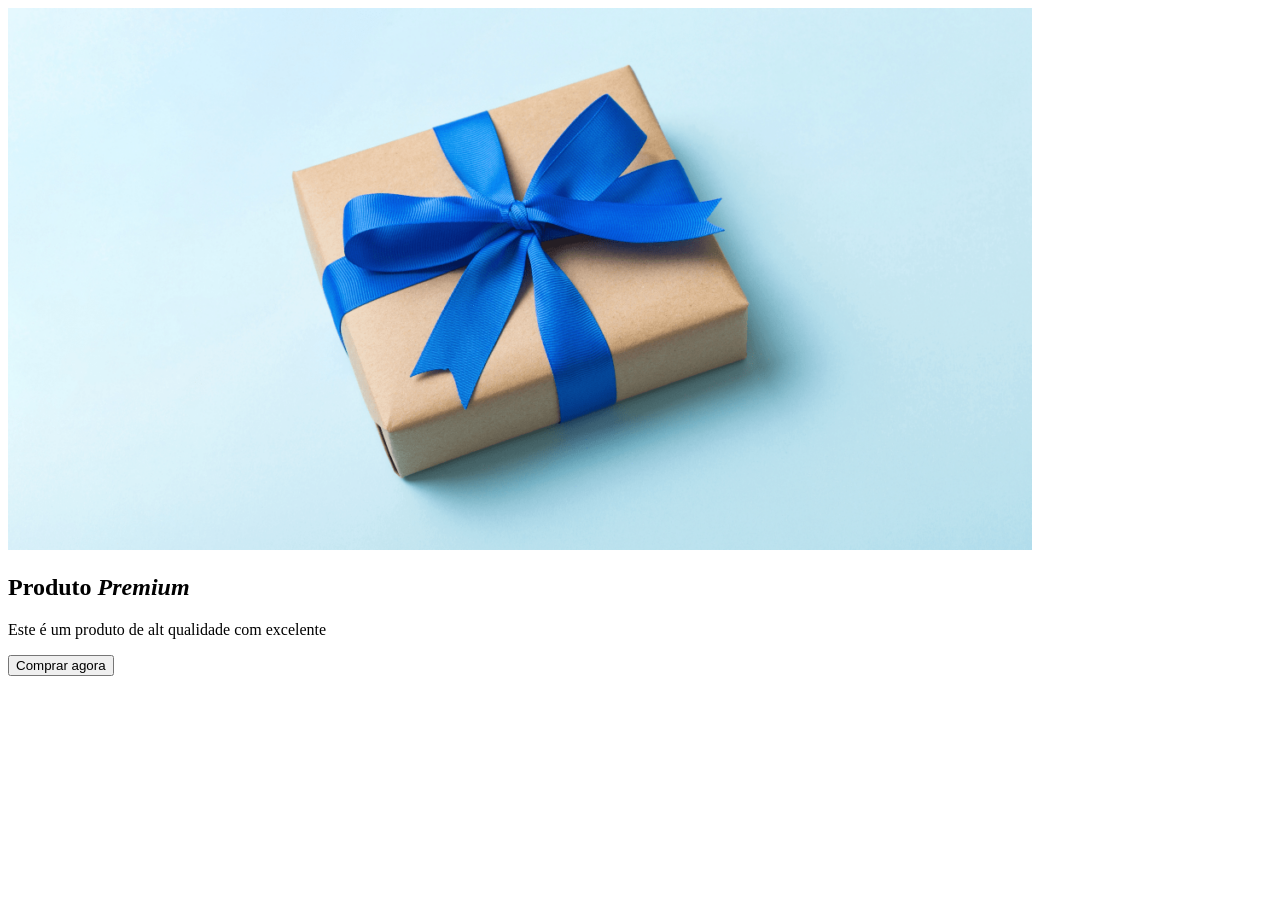
==== aula-css/index.html @ 2fa0ee4f "html card estilizado" ====
<!DOCTYPE html>
<html lang="pt-BR">
<head>
    <meta charset="UTF-8">
    <meta name="viewport" content="width=device-width, initial-scale=1.0">
    <title>Card Estilizado</title>
    <link rel="stylesheet" href="./style.css">
</head>
<body>
    <div class="card">
        <img src="./produtoo.png" alt="Imagem do produto" class="card-imagem">
        <h2 class="card-titulo">Produto <i>Premium</i></h2>
        <p class="card-descricao">Este é um produto de alt qualidade com excelente</p>
        <button class="card-botao">Comprar agora</button>
        </div>
</body>
</html>
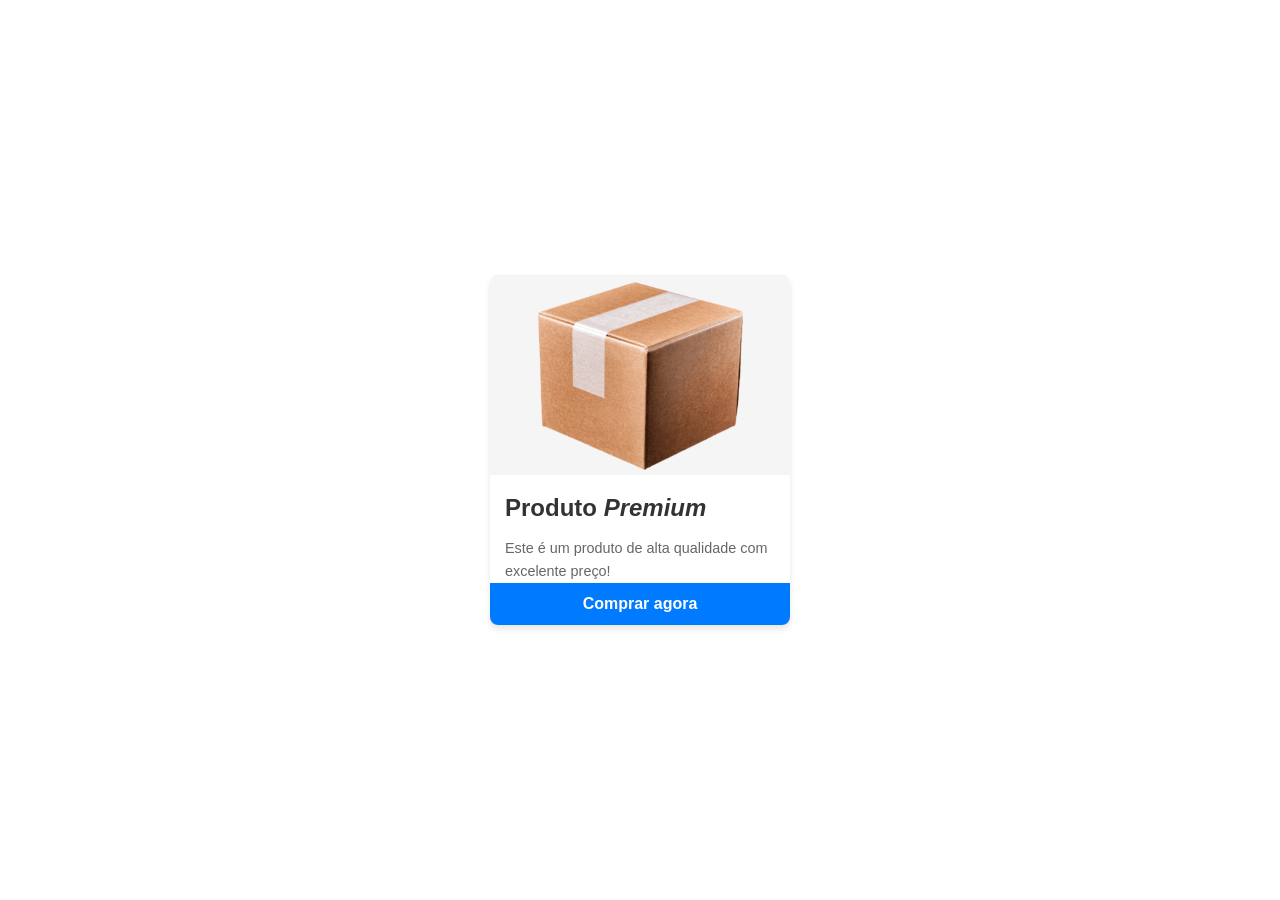
==== commit ea51b79a: "css card estilizado" ====
--- a/aula-css/index.html
+++ b/aula-css/index.html
@@ -8,9 +8,9 @@
 </head>
 <body>
     <div class="card">
-        <img src="./produtoo.png" alt="Imagem do produto" class="card-imagem">
+        <img src="./caixa.png" alt="Imagem do produto" class="card-imagem">
         <h2 class="card-titulo">Produto <i>Premium</i></h2>
-        <p class="card-descricao">Este é um produto de alt qualidade com excelente</p>
+        <p class="card-descricao">Este é um produto de alta qualidade com excelente preço!</p>
         <button class="card-botao">Comprar agora</button>
         </div>
 </body>
--- a/aula-css/style.css
+++ b/aula-css/style.css
@@ -0,0 +1,63 @@
+* {
+    margin: 0;
+    padding: 0;
+    box-sizing: border-box;
+}
+
+body {
+    font-family: Arial, sans-serif;
+    background-color: white;
+    display: flex;
+    justify-content: center;
+    align-items: center;
+    min-height: 100vh;
+    }
+
+.card {
+    background-color: white;
+    border-radius: 8px;
+    box-shadow: 0 4px 6px rgba(0, 0, 0, 0.1);
+    overflow: hidden;
+    width: 300px;
+    transition: transform 0.3s ease; 
+}
+
+.card:hover {
+    transform: translateY(-5px);
+    box-shadow: 0 8px 12px rgbas(0, 0, 0, 0.2);
+}
+
+.card-imagem {
+    width: 100%;
+    height: 200px;
+    object-fit: cover;
+}
+
+.card-titulo {
+    padding: 15px;
+    color:#333;
+    font-size: 1.5em;
+}
+
+.card-descricao {
+    padding: 0 15px;
+    color:#666;
+    font-size: 0.9em;
+    line-height: 1.6;
+}
+
+.card-botao {
+    width: 100%;
+    padding: 12px;
+    background-color: #007bff;
+    color: white;
+    border: none;
+    cursor: pointer;
+    font-size: 1em;
+    font-weight: bold;
+    transition: background-color 0.3s ease;
+}
+
+.card-botao:hover {
+    background-color: #0056b3;
+}
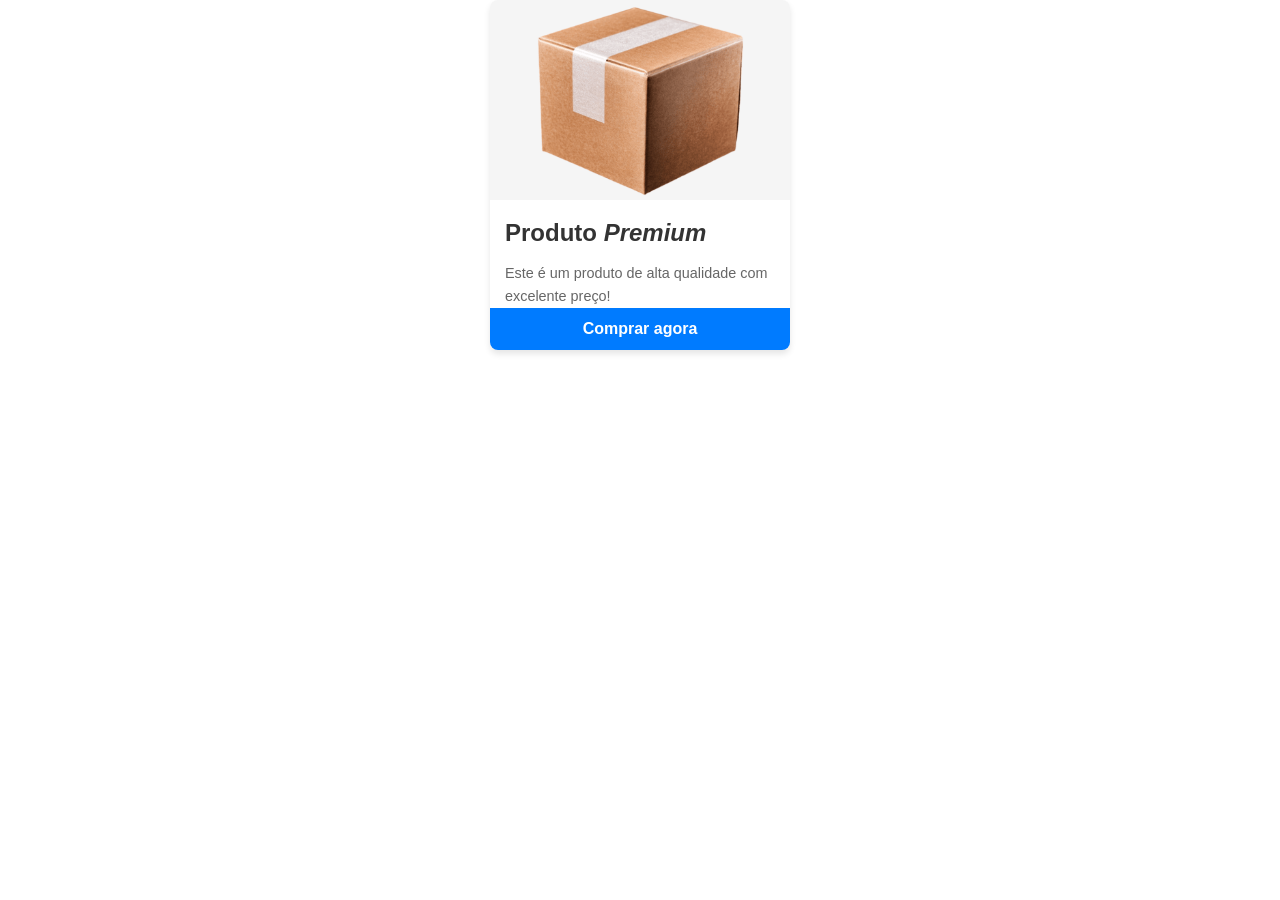
==== commit b5fb4c4a: "n sei" ====
--- a/aula-css/index.html
+++ b/aula-css/index.html
@@ -7,7 +7,7 @@
     <link rel="stylesheet" href="./style.css">
 </head>
 <body>
-    <div class="card">
+        <div class="card">
         <img src="./caixa.png" alt="Imagem do produto" class="card-imagem">
         <h2 class="card-titulo">Produto <i>Premium</i></h2>
         <p class="card-descricao">Este é um produto de alta qualidade com excelente preço!</p>
--- a/aula-css/style.css
+++ b/aula-css/style.css
@@ -9,7 +9,7 @@
     background-color: white;
     display: flex;
     justify-content: center;
-    align-items: center;
+    align-items: start;
     min-height: 100vh;
     }
 
